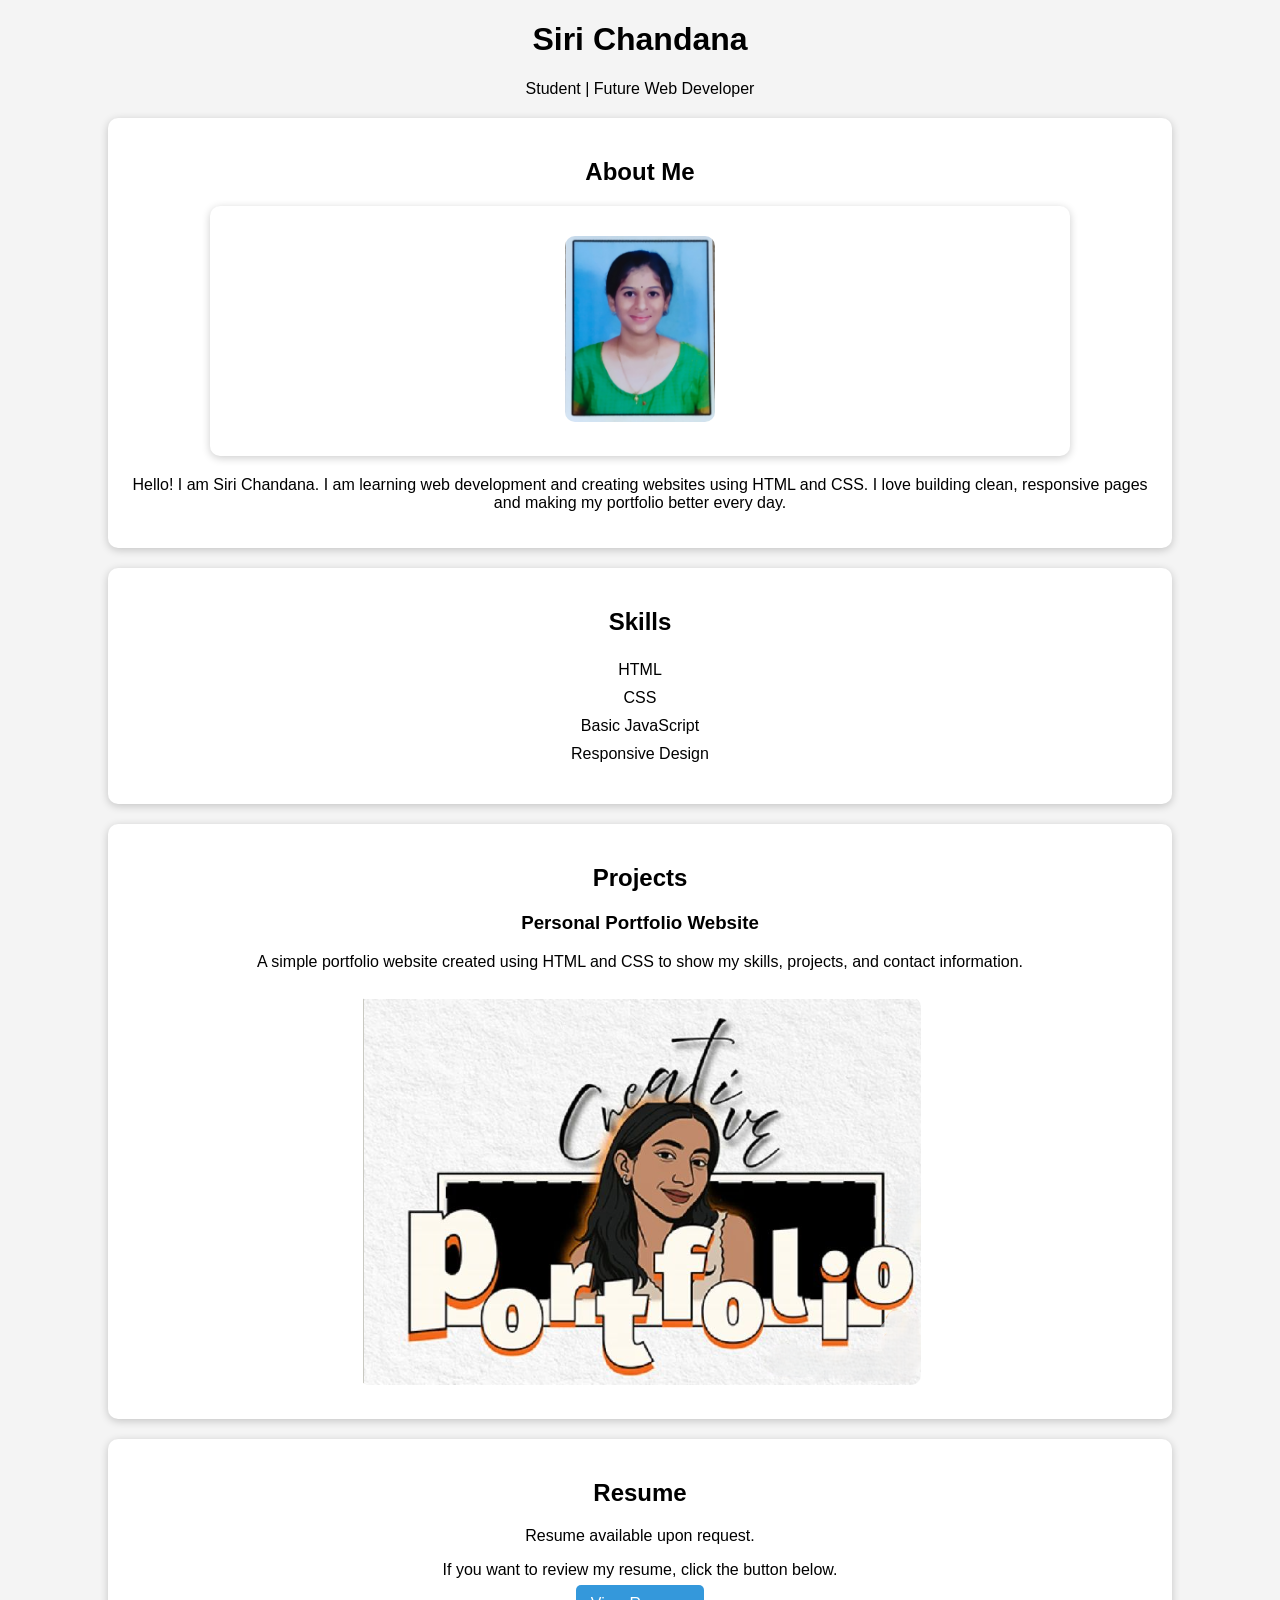
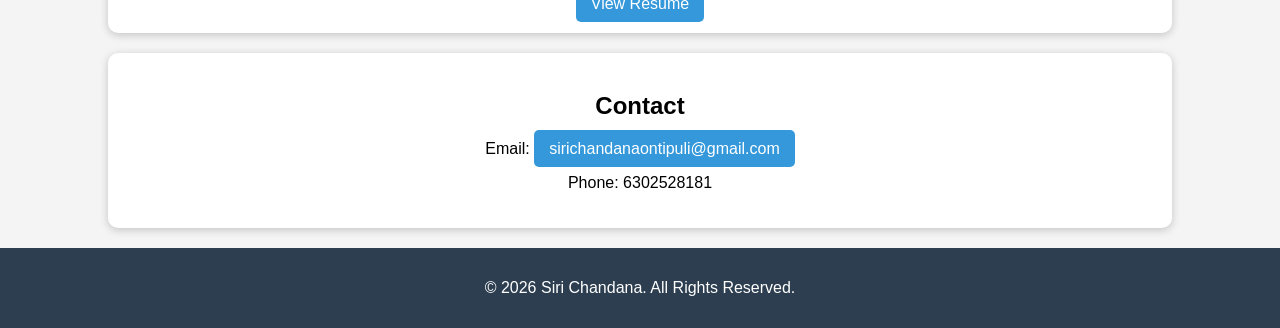
==== index.html @ 8c50d76d "Add files via upload" ====
<!DOCTYPE html>
<html lang="en">
<head>
    <meta charset="UTF-8">
    <meta name="viewport" content="width=device-width, initial-scale=1.0">
    <title>Siri Chandana | Portfolio</title>
    <link rel="stylesheet" href="style.css">
</head>
<body>

<header>
    <div class="header-inner">
        <div>
            <h1>Siri Chandana</h1>
            <p>Student | Future Web Developer</p>
        </div>
    </div>
</header>

<main>
    <section class="about">
        <h2>About Me</h2>
        <section>

    <img src="profile.jpg" alt="Profile Photo" width="150">
    </section>
        <p>Hello! I am Siri Chandana. I am learning web development and creating websites using HTML and CSS. I love building clean, responsive pages and making my portfolio better every day.</p>
    </section>

    <section class="skills">
        <h2>Skills</h2>
        <ul>
            <li>HTML</li>
            <li>CSS</li>
            <li>Basic JavaScript</li>
            <li>Responsive Design</li>
        </ul>
    </section>

    <section class="projects">
        <h2>Projects</h2>
        <article>
            <h3>Personal Portfolio Website</h3>
            <p>A simple portfolio website created using HTML and CSS to show my skills, projects, and contact information.</p>
            <img src="project1.jpg" alt="Project screenshot">
        </article>
    </section>

    <section class="resume">
        <h2>Resume</h2>
        <p>Resume available upon request.</p>
        <p>If you want to review my resume, click the button below.</p>
        <a class="button" href="resume.html">View Resume</a>
    </section>

    <section class="contact">
        <h2>Contact</h2>
        <p>Email: <a href="mailto:sirichandanaontipuli@gmail.com">sirichandanaontipuli@gmail.com</a></p>
        <p>Phone: 6302528181</p>
    </section>
</main>

<footer>
    <p>&copy; 2026 Siri Chandana. All Rights Reserved.</p>
</footer>

</body>
</html>
---- style.css ----
body{
    font-family: Arial, sans-serif;
    background-color:#f4f4f4;
    margin:0;
    text-align:center;
}
.header-photo{
    width:100px;
    height:100px;

}

section{
    background:white;
    margin:20px auto;
    padding:20px;
    border-radius:10px;
    width:80%;
    box-shadow:0 2px 8px rgba(0,0,0,0.2);
}

img{
    border-radius:10px;
    margin:10px;
}

ul{
    list-style:none;
    padding:0;
}

li{
    padding:5px;
}

a{
    background:#3498db;
    color:white;
    padding:10px 15px;
    text-decoration:none;
    border-radius:5px;
}

a:hover{
    background:#2980b9;
}

footer{
    background:#2c3e50;
    color:white;
    padding:15px;
    margin-top:20px;
}
.profile{
    width:100px;
    height:100px;
    border-radius:10px;
}
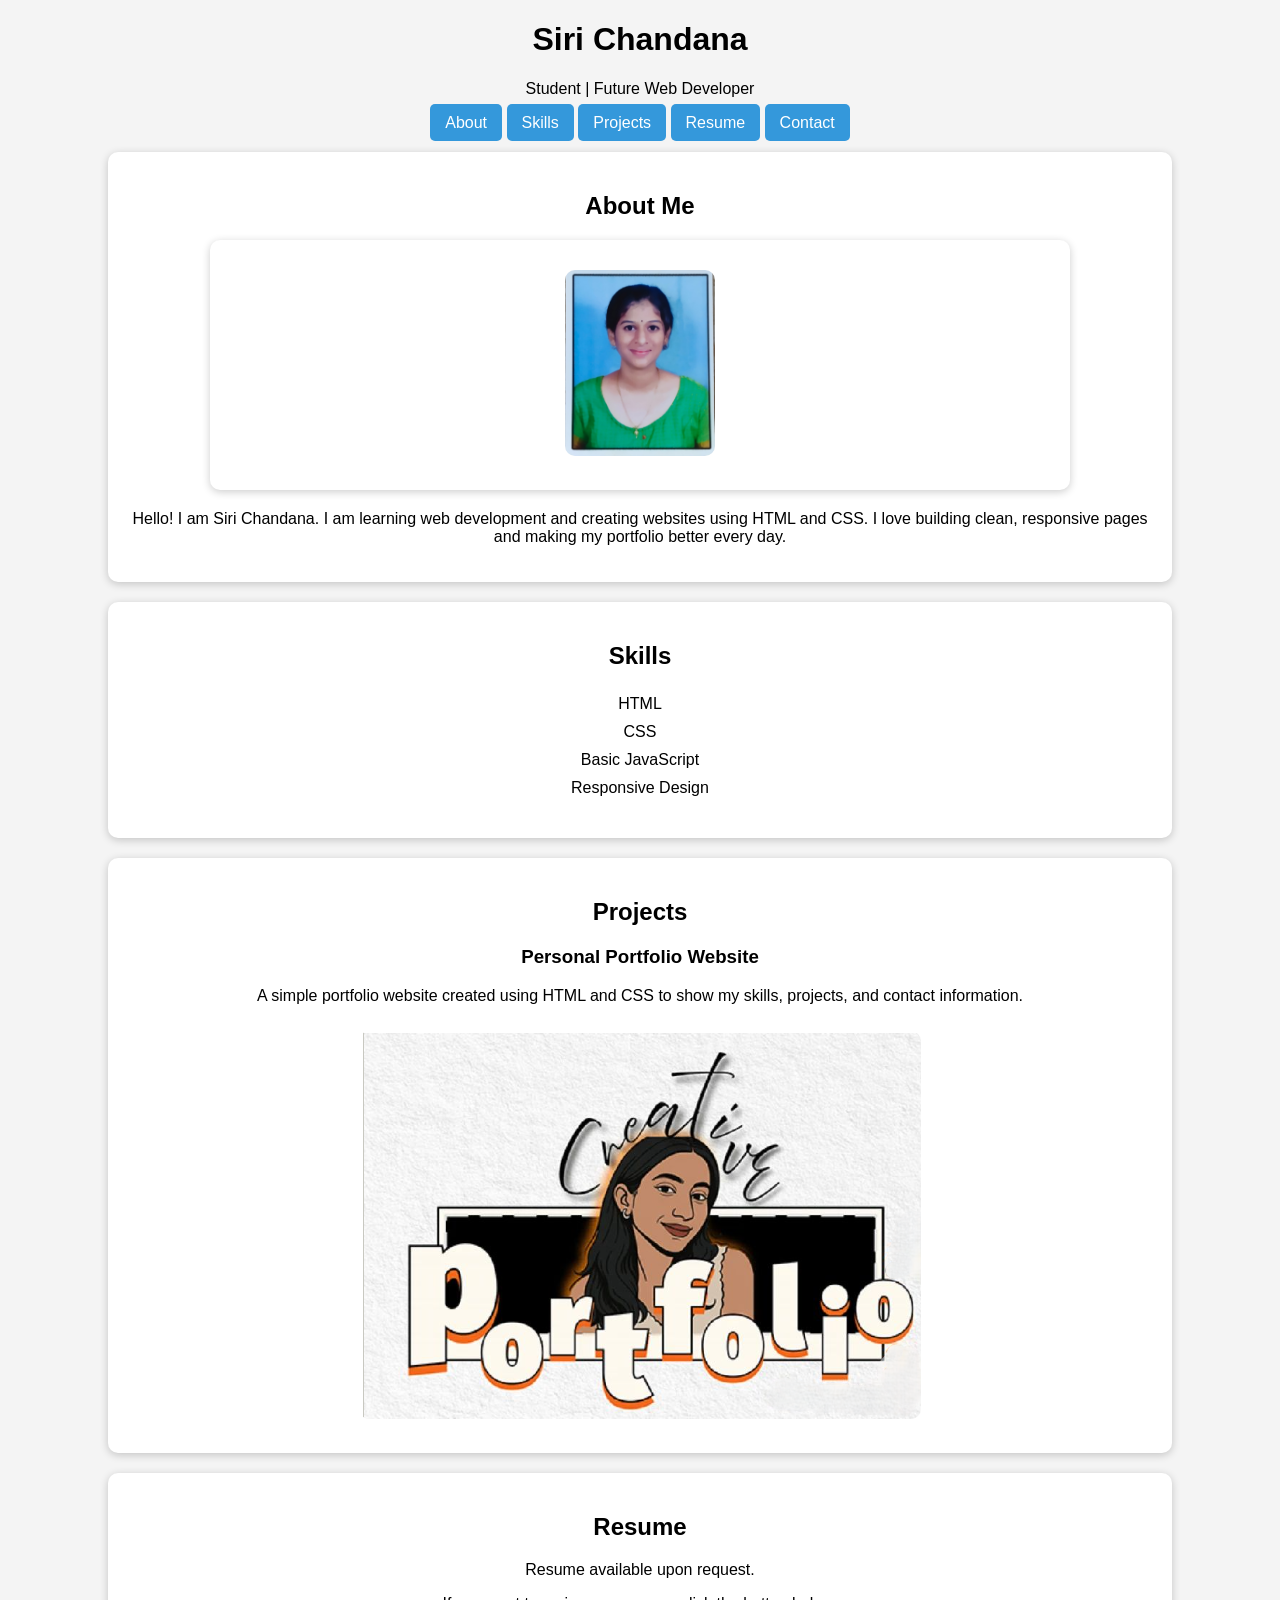
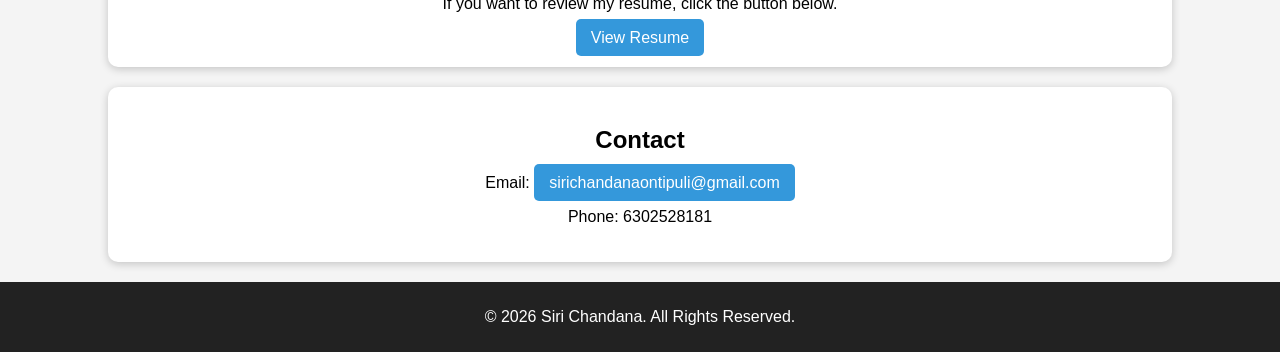
==== commit 00878475: "Add files via upload" ====
--- a/index.html
+++ b/index.html
@@ -16,9 +16,16 @@
         </div>
     </div>
 </header>
+<nav>
+    <a href="#about">About</a>
+    <a href="#skills">Skills</a>
+    <a href="#projects">Projects</a>
+    <a href="#resume">Resume</a>
+    <a href="#contact">Contact</a>
+</nav>
 
 <main>
-    <section class="about">
+    <section id="about" class="about">
         <h2>About Me</h2>
         <section>
 
@@ -27,7 +34,7 @@
         <p>Hello! I am Siri Chandana. I am learning web development and creating websites using HTML and CSS. I love building clean, responsive pages and making my portfolio better every day.</p>
     </section>
 
-    <section class="skills">
+    <section id="skills" class="skills">
         <h2>Skills</h2>
         <ul>
             <li>HTML</li>
@@ -37,7 +44,7 @@
         </ul>
     </section>
 
-    <section class="projects">
+    <section id="projects" class="projects">
         <h2>Projects</h2>
         <article>
             <h3>Personal Portfolio Website</h3>
@@ -46,14 +53,14 @@
         </article>
     </section>
 
-    <section class="resume">
+    <section id="resume" class="resume">
         <h2>Resume</h2>
         <p>Resume available upon request.</p>
         <p>If you want to review my resume, click the button below.</p>
         <a class="button" href="resume.html">View Resume</a>
     </section>
 
-    <section class="contact">
+    <section id="contact" class="contact">
         <h2>Contact</h2>
         <p>Email: <a href="mailto:sirichandanaontipuli@gmail.com">sirichandanaontipuli@gmail.com</a></p>
         <p>Phone: 6302528181</p>
--- a/style.css
+++ b/style.css
@@ -44,15 +44,18 @@
 a:hover{
     background:#2980b9;
 }
+footer {
+    background: #222;
+    color: white;
+    text-align: center;
+    padding: 10px;
+}
 
-footer{
-    background:#2c3e50;
-    color:white;
-    padding:15px;
-    margin-top:20px;
-}
 .profile{
     width:100px;
     height:100px;
     border-radius:10px;
+}
+html {
+    scroll-behavior: smooth;
 }
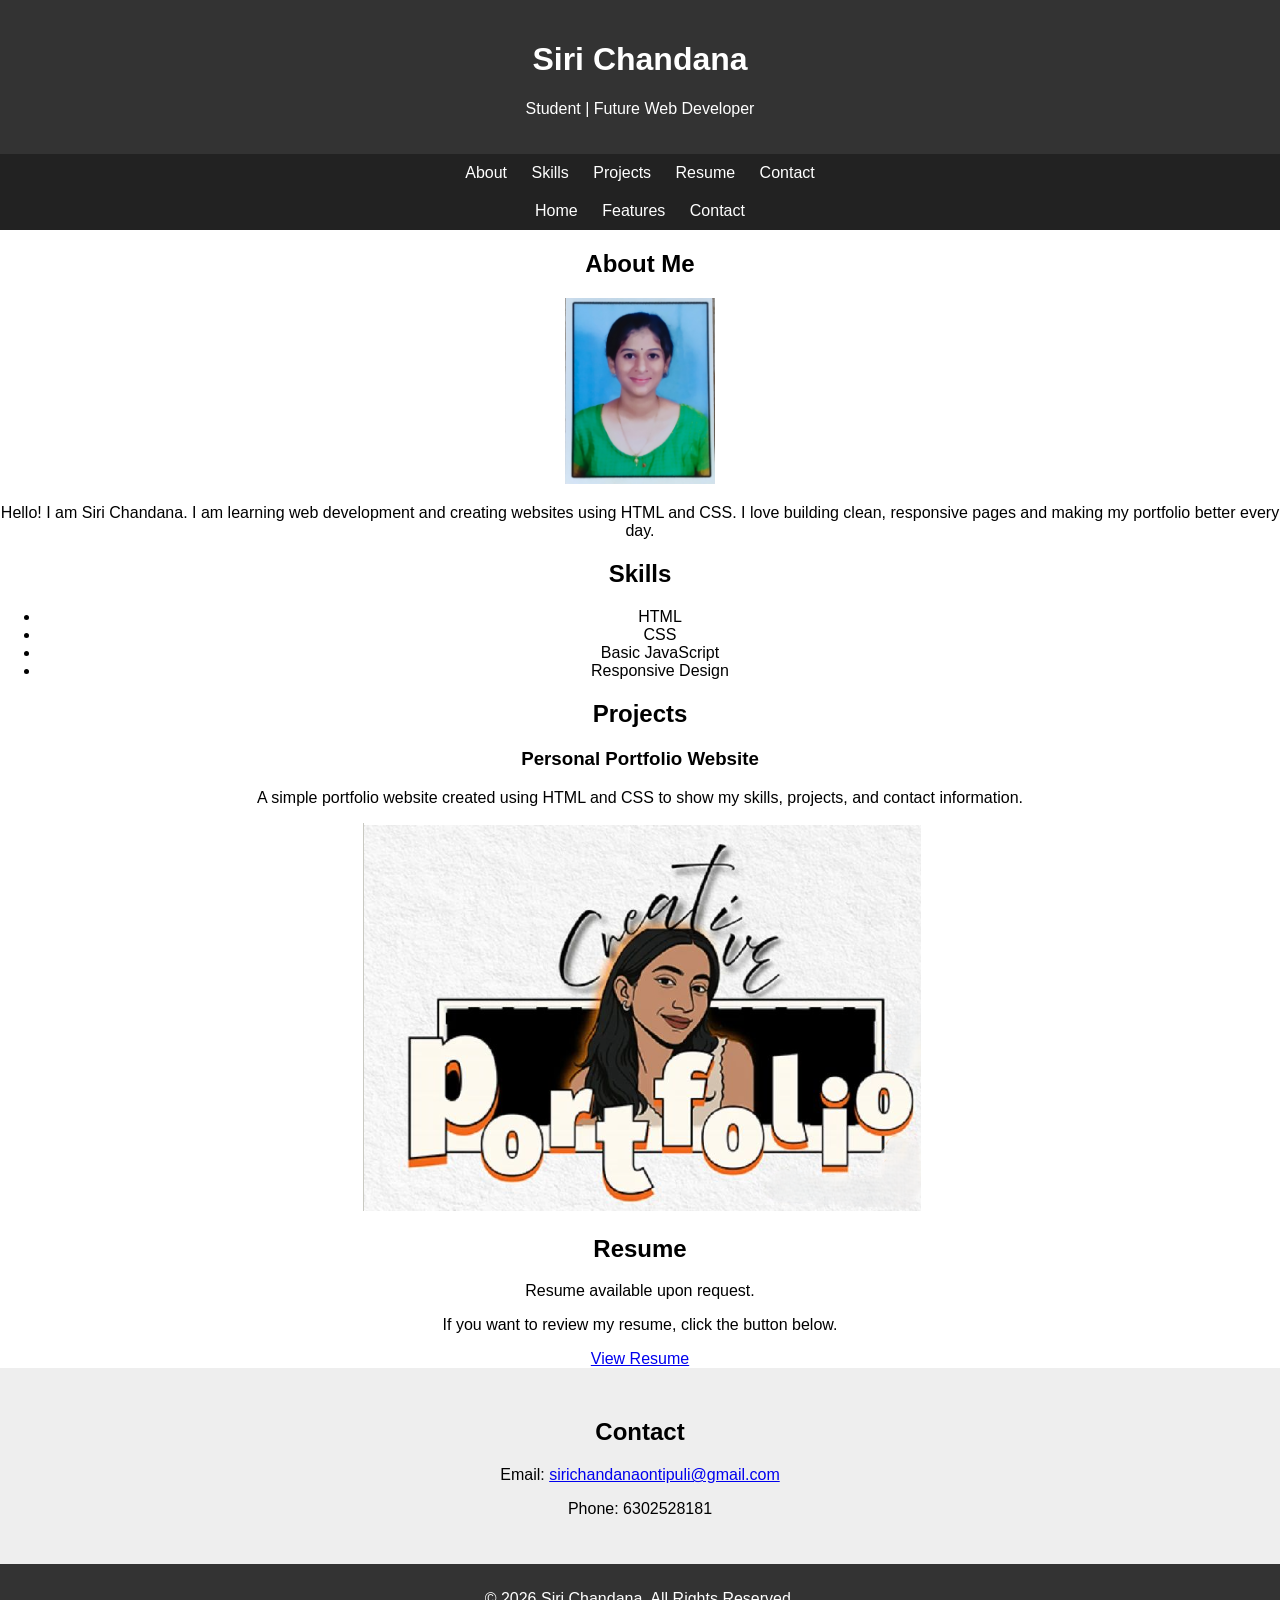
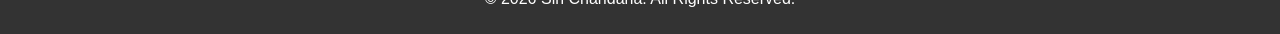
==== commit 95b2283b: "Add files via upload" ====
--- a/index.html
+++ b/index.html
@@ -21,6 +21,11 @@
     <a href="#skills">Skills</a>
     <a href="#projects">Projects</a>
     <a href="#resume">Resume</a>
+    <a href="#contact">Contact</a>
+</nav>
+<nav>
+    <a href="#">Home</a>
+    <a href="#features">Features</a>
     <a href="#contact">Contact</a>
 </nav>
 
--- a/style.css
+++ b/style.css
@@ -1,61 +1,79 @@
-body{
-    font-family: Arial, sans-serif;
-    background-color:#f4f4f4;
-    margin:0;
-    text-align:center;
-}
-.header-photo{
-    width:100px;
-    height:100px;
-
+body {
+    margin: 0;
+    font-family: Arial;
+    text-align: center;
 }
 
-section{
-    background:white;
-    margin:20px auto;
-    padding:20px;
-    border-radius:10px;
-    width:80%;
-    box-shadow:0 2px 8px rgba(0,0,0,0.2);
+/* Header */
+header {
+    background: #333;
+    color: white;
+    padding: 20px;
 }
 
-img{
-    border-radius:10px;
-    margin:10px;
+/* Hero */
+.hero {
+    background: #f4f4f4;
+    padding: 60px 20px;
 }
 
-ul{
-    list-style:none;
-    padding:0;
+.btn {
+    background: blue;
+    color: white;
+    padding: 10px 20px;
+    text-decoration: none;
+    display: inline-block;
+    margin-top: 10px;
+    border-radius: 5px;
 }
 
-li{
-    padding:5px;
+/* Features */
+.features {
+    display: flex;
+    justify-content: center;
+    flex-wrap: wrap;
+    padding: 20px;
 }
 
-a{
-    background:#3498db;
-    color:white;
-    padding:10px 15px;
-    text-decoration:none;
-    border-radius:5px;
+.box {
+    background: white;
+    margin: 10px;
+    padding: 20px;
+    width: 200px;
+    box-shadow: 0px 0px 10px rgba(0,0,0,0.1);
+    border-radius: 10px;
 }
 
-a:hover{
-    background:#2980b9;
+/* Contact */
+.contact {
+    padding: 30px;
+    background: #eee;
 }
+
+/* Footer */
 footer {
+    background: #333;
+    color: white;
+    padding: 10px;
+}
+nav {
     background: #222;
-    color: white;
-    text-align: center;
     padding: 10px;
 }
 
-.profile{
-    width:100px;
-    height:100px;
-    border-radius:10px;
+nav a {
+    color: white;
+    margin: 10px;
+    text-decoration: none;
 }
-html {
-    scroll-behavior: smooth;
+.btn:hover {
+    background: darkblue;
+    transform: scale(1.05);
+}
+.box {
+    transition: 0.3s;
+}
+
+.box:hover {
+    transform: translateY(-5px);
 }
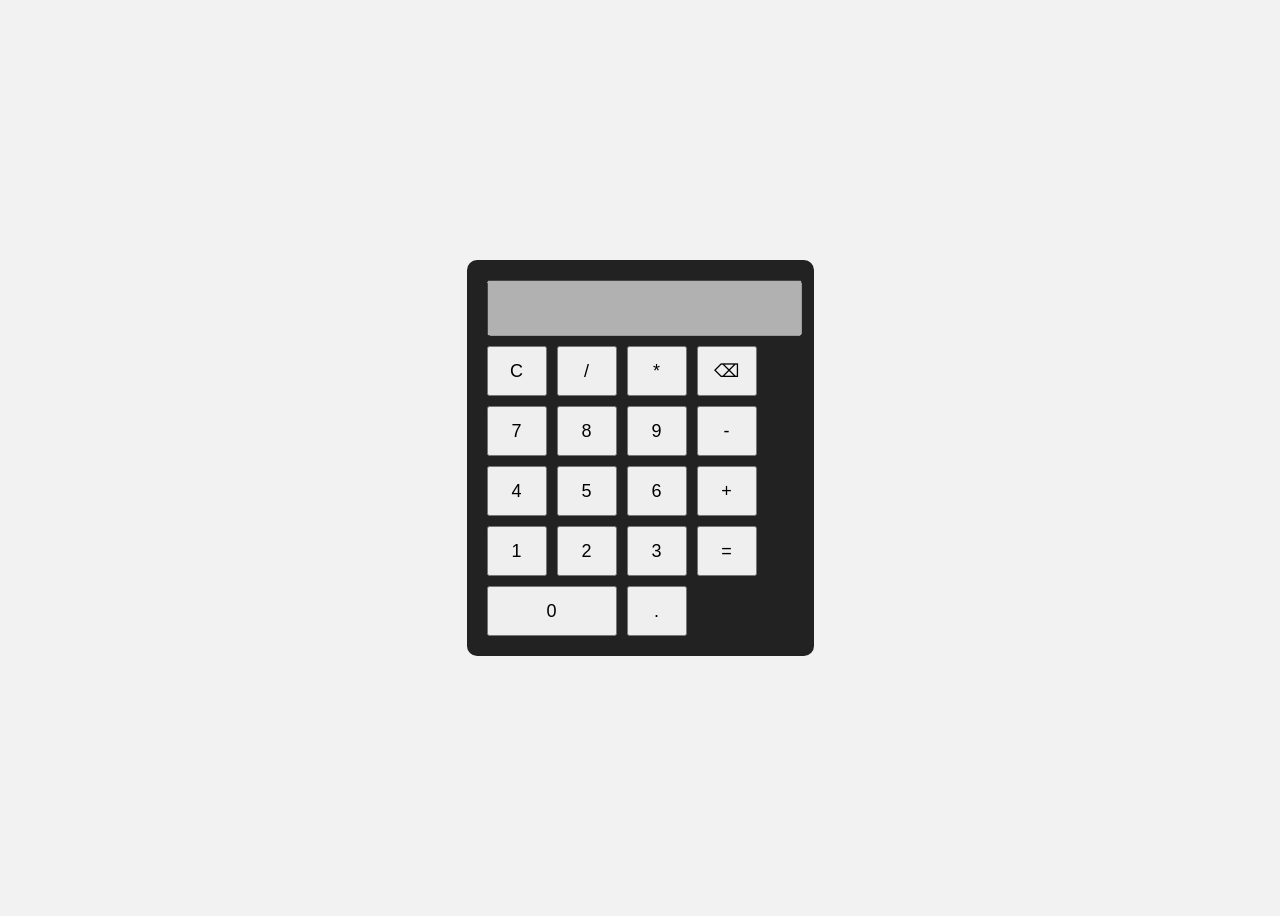
==== commit ed74a75c: "Add files via upload" ====
--- a/index.html
+++ b/index.html
@@ -1,80 +1,43 @@
 <!DOCTYPE html>
-<html lang="en">
+<html>
 <head>
-    <meta charset="UTF-8">
-    <meta name="viewport" content="width=device-width, initial-scale=1.0">
-    <title>Siri Chandana | Portfolio</title>
+    <title>Calculator</title>
     <link rel="stylesheet" href="style.css">
 </head>
 <body>
 
-<header>
-    <div class="header-inner">
-        <div>
-            <h1>Siri Chandana</h1>
-            <p>Student | Future Web Developer</p>
-        </div>
+<div class="calculator">
+
+    <input type="text" id="display" disabled>
+
+    <div class="buttons">
+        <button onclick="clearDisplay()">C</button>
+        <button onclick="append('/')">/</button>
+        <button onclick="append('*')">*</button>
+        <button onclick="deleteLast()">⌫</button>
+
+        <button onclick="append('7')">7</button>
+        <button onclick="append('8')">8</button>
+        <button onclick="append('9')">9</button>
+        <button onclick="append('-')">-</button>
+
+        <button onclick="append('4')">4</button>
+        <button onclick="append('5')">5</button>
+        <button onclick="append('6')">6</button>
+        <button onclick="append('+')">+</button>
+
+        <button onclick="append('1')">1</button>
+        <button onclick="append('2')">2</button>
+        <button onclick="append('3')">3</button>
+        <button onclick="calculate()">=</button>
+
+        <button onclick="append('0')" class="zero">0</button>
+        <button onclick="append('.')">.</button>
     </div>
-</header>
-<nav>
-    <a href="#about">About</a>
-    <a href="#skills">Skills</a>
-    <a href="#projects">Projects</a>
-    <a href="#resume">Resume</a>
-    <a href="#contact">Contact</a>
-</nav>
-<nav>
-    <a href="#">Home</a>
-    <a href="#features">Features</a>
-    <a href="#contact">Contact</a>
-</nav>
 
-<main>
-    <section id="about" class="about">
-        <h2>About Me</h2>
-        <section>
+</div>
 
-    <img src="profile.jpg" alt="Profile Photo" width="150">
-    </section>
-        <p>Hello! I am Siri Chandana. I am learning web development and creating websites using HTML and CSS. I love building clean, responsive pages and making my portfolio better every day.</p>
-    </section>
-
-    <section id="skills" class="skills">
-        <h2>Skills</h2>
-        <ul>
-            <li>HTML</li>
-            <li>CSS</li>
-            <li>Basic JavaScript</li>
-            <li>Responsive Design</li>
-        </ul>
-    </section>
-
-    <section id="projects" class="projects">
-        <h2>Projects</h2>
-        <article>
-            <h3>Personal Portfolio Website</h3>
-            <p>A simple portfolio website created using HTML and CSS to show my skills, projects, and contact information.</p>
-            <img src="project1.jpg" alt="Project screenshot">
-        </article>
-    </section>
-
-    <section id="resume" class="resume">
-        <h2>Resume</h2>
-        <p>Resume available upon request.</p>
-        <p>If you want to review my resume, click the button below.</p>
-        <a class="button" href="resume.html">View Resume</a>
-    </section>
-
-    <section id="contact" class="contact">
-        <h2>Contact</h2>
-        <p>Email: <a href="mailto:sirichandanaontipuli@gmail.com">sirichandanaontipuli@gmail.com</a></p>
-        <p>Phone: 6302528181</p>
-    </section>
-</main>
-
-<footer>
-    <p>&copy; 2026 Siri Chandana. All Rights Reserved.</p>
-</footer>
+<script src="script.js"></script>
 
 </body>
 </html>
--- a/style.css
+++ b/style.css
@@ -1,79 +1,42 @@
 body {
-    margin: 0;
+    display: flex;
+    justify-content: center;
+    align-items: center;
+    height: 100vh;
     font-family: Arial;
-    text-align: center;
+    background: #f2f2f2;
 }
 
-/* Header */
-header {
-    background: #333;
-    color: white;
+.calculator {
+    background: #222;
     padding: 20px;
-}
-
-/* Hero */
-.hero {
-    background: #f4f4f4;
-    padding: 60px 20px;
-}
-
-.btn {
-    background: blue;
-    color: white;
-    padding: 10px 20px;
-    text-decoration: none;
-    display: inline-block;
-    margin-top: 10px;
-    border-radius: 5px;
-}
-
-/* Features */
-.features {
-    display: flex;
-    justify-content: center;
-    flex-wrap: wrap;
-    padding: 20px;
-}
-
-.box {
-    background: white;
-    margin: 10px;
-    padding: 20px;
-    width: 200px;
-    box-shadow: 0px 0px 10px rgba(0,0,0,0.1);
     border-radius: 10px;
 }
 
-/* Contact */
-.contact {
-    padding: 30px;
-    background: #eee;
+#display {
+    width: 100%;
+    height: 50px;
+    font-size: 24px;
+    margin-bottom: 10px;
+    text-align: right;
 }
 
-/* Footer */
-footer {
-    background: #333;
-    color: white;
-    padding: 10px;
-}
-nav {
-    background: #222;
-    padding: 10px;
+.buttons {
+    display: grid;
+    grid-template-columns: repeat(4, 60px);
+    gap: 10px;
 }
 
-nav a {
-    color: white;
-    margin: 10px;
-    text-decoration: none;
-}
-.btn:hover {
-    background: darkblue;
-    transform: scale(1.05);
-}
-.box {
-    transition: 0.3s;
+button {
+    height: 50px;
+    font-size: 18px;
+    cursor: pointer;
 }
 
-.box:hover {
-    transform: translateY(-5px);
+button:hover {
+    background: lightgray;
+}
+
+.zero {
+    grid-column: span 2;
 }
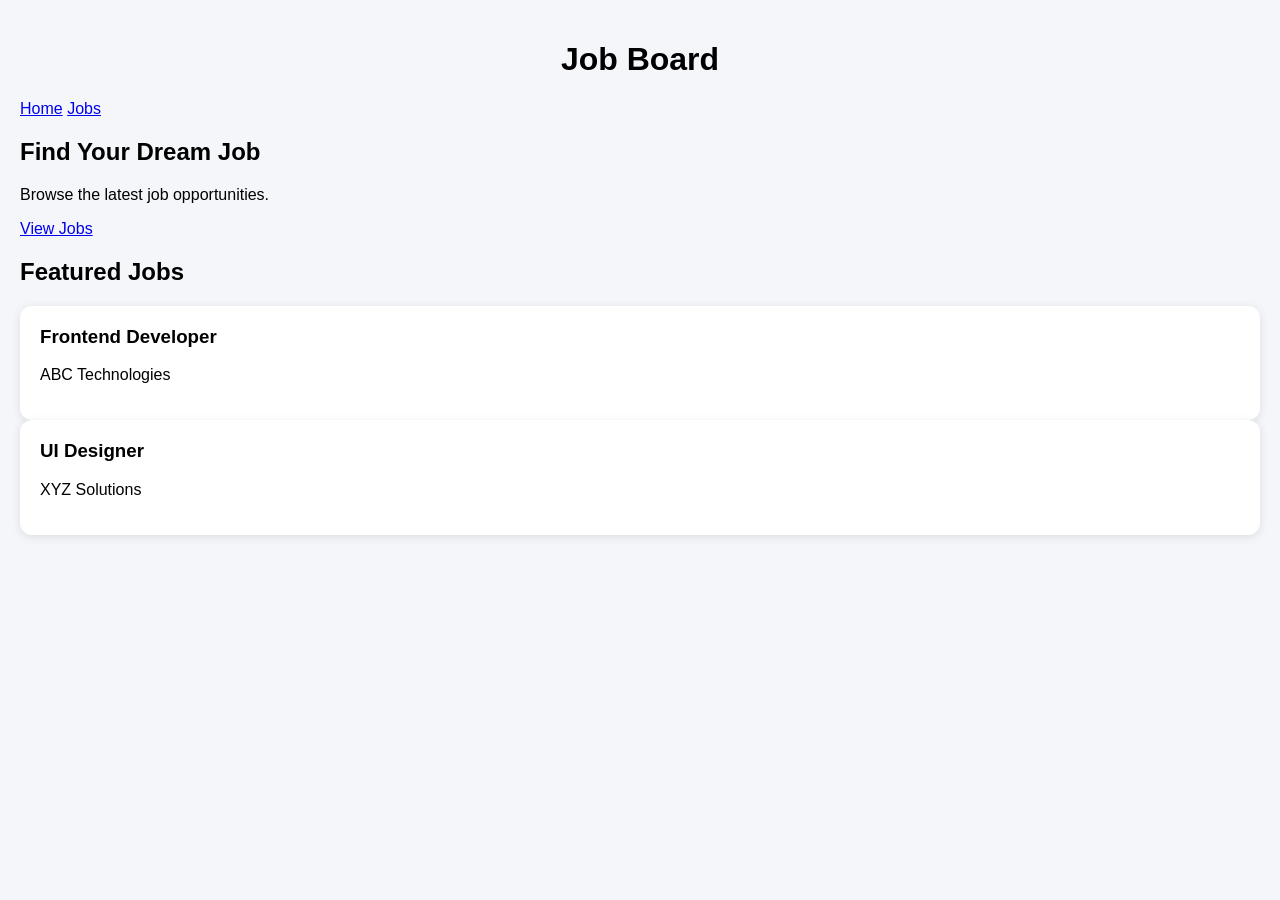
==== commit bae477d7: "Add files via upload" ====
--- a/index.html
+++ b/index.html
@@ -1,43 +1,34 @@
 <!DOCTYPE html>
 <html>
 <head>
-    <title>Calculator</title>
-    <link rel="stylesheet" href="style.css">
+  <title>Job Board</title>
+  <link rel="stylesheet" href="style.css">
 </head>
 <body>
+  <header>
+    <h1>Job Board</h1>
+    <nav>
+      <a href="index.html">Home</a>
+      <a href="jobs.html">Jobs</a>
+    </nav>
+  </header>
 
-<div class="calculator">
+  <section class="hero">
+    <h2>Find Your Dream Job</h2>
+    <p>Browse the latest job opportunities.</p>
+    <a href="jobs.html" class="btn">View Jobs</a>
+  </section>
 
-    <input type="text" id="display" disabled>
-
-    <div class="buttons">
-        <button onclick="clearDisplay()">C</button>
-        <button onclick="append('/')">/</button>
-        <button onclick="append('*')">*</button>
-        <button onclick="deleteLast()">⌫</button>
-
-        <button onclick="append('7')">7</button>
-        <button onclick="append('8')">8</button>
-        <button onclick="append('9')">9</button>
-        <button onclick="append('-')">-</button>
-
-        <button onclick="append('4')">4</button>
-        <button onclick="append('5')">5</button>
-        <button onclick="append('6')">6</button>
-        <button onclick="append('+')">+</button>
-
-        <button onclick="append('1')">1</button>
-        <button onclick="append('2')">2</button>
-        <button onclick="append('3')">3</button>
-        <button onclick="calculate()">=</button>
-
-        <button onclick="append('0')" class="zero">0</button>
-        <button onclick="append('.')">.</button>
+  <section>
+    <h2>Featured Jobs</h2>
+    <div class="card">
+      <h3>Frontend Developer</h3>
+      <p>ABC Technologies</p>
     </div>
-
-</div>
-
-<script src="script.js"></script>
-
+    <div class="card">
+      <h3>UI Designer</h3>
+      <p>XYZ Solutions</p>
+    </div>
+  </section>
 </body>
 </html>
--- a/style.css
+++ b/style.css
@@ -1,42 +1,75 @@
-body {
-    display: flex;
-    justify-content: center;
-    align-items: center;
-    height: 100vh;
-    font-family: Arial;
-    background: #f2f2f2;
+body{
+    font-family: Arial, sans-serif;
+    margin:0;
+    padding:20px;
+    background:#f4f6f9;
 }
 
-.calculator {
-    background: #222;
-    padding: 20px;
-    border-radius: 10px;
+h1{
+    text-align:center;
 }
 
-#display {
-    width: 100%;
-    height: 50px;
-    font-size: 24px;
-    margin-bottom: 10px;
-    text-align: right;
+#search{
+    width:100%;
+    padding:12px;
+    margin-bottom:20px;
+    border:1px solid #ccc;
+    border-radius:8px;
 }
 
-.buttons {
-    display: grid;
-    grid-template-columns: repeat(4, 60px);
-    gap: 10px;
+.job-container{
+    display:grid;
+    grid-template-columns:repeat(auto-fit,minmax(300px,1fr));
+    gap:20px;
 }
 
-button {
-    height: 50px;
-    font-size: 18px;
-    cursor: pointer;
+.card{
+    background:white;
+    padding:20px;
+    border-radius:12px;
+    box-shadow:0 2px 10px rgba(0,0,0,0.1);
 }
 
-button:hover {
-    background: lightgray;
+.card h3{
+    margin-top:0;
 }
 
-.zero {
-    grid-column: span 2;
+.card a{
+    display:inline-block;
+    margin-top:10px;
+    padding:8px 15px;
+    text-decoration:none;
+    border-radius:5px;
+}
+
+.details-btn{
+    background:#007bff;
+    color:white;
+}
+
+.apply-btn{
+    background:#28a745;
+    color:white;
+}
+
+.apply-btn{
+    display:inline-block;
+    margin-top:20px;
+    padding:12px 25px;
+    background:#28a745;
+    color:white;
+    text-decoration:none;
+    font-size:18px;
+    font-weight:bold;
+    border-radius:8px;
+    transition:0.3s;
+}
+
+.apply-btn:hover{
+    transform:scale(1.05);
+}
+body{
+    background-image: url("images/office.jpg");
+    background-size: cover;
+    background-position: center;
 }
